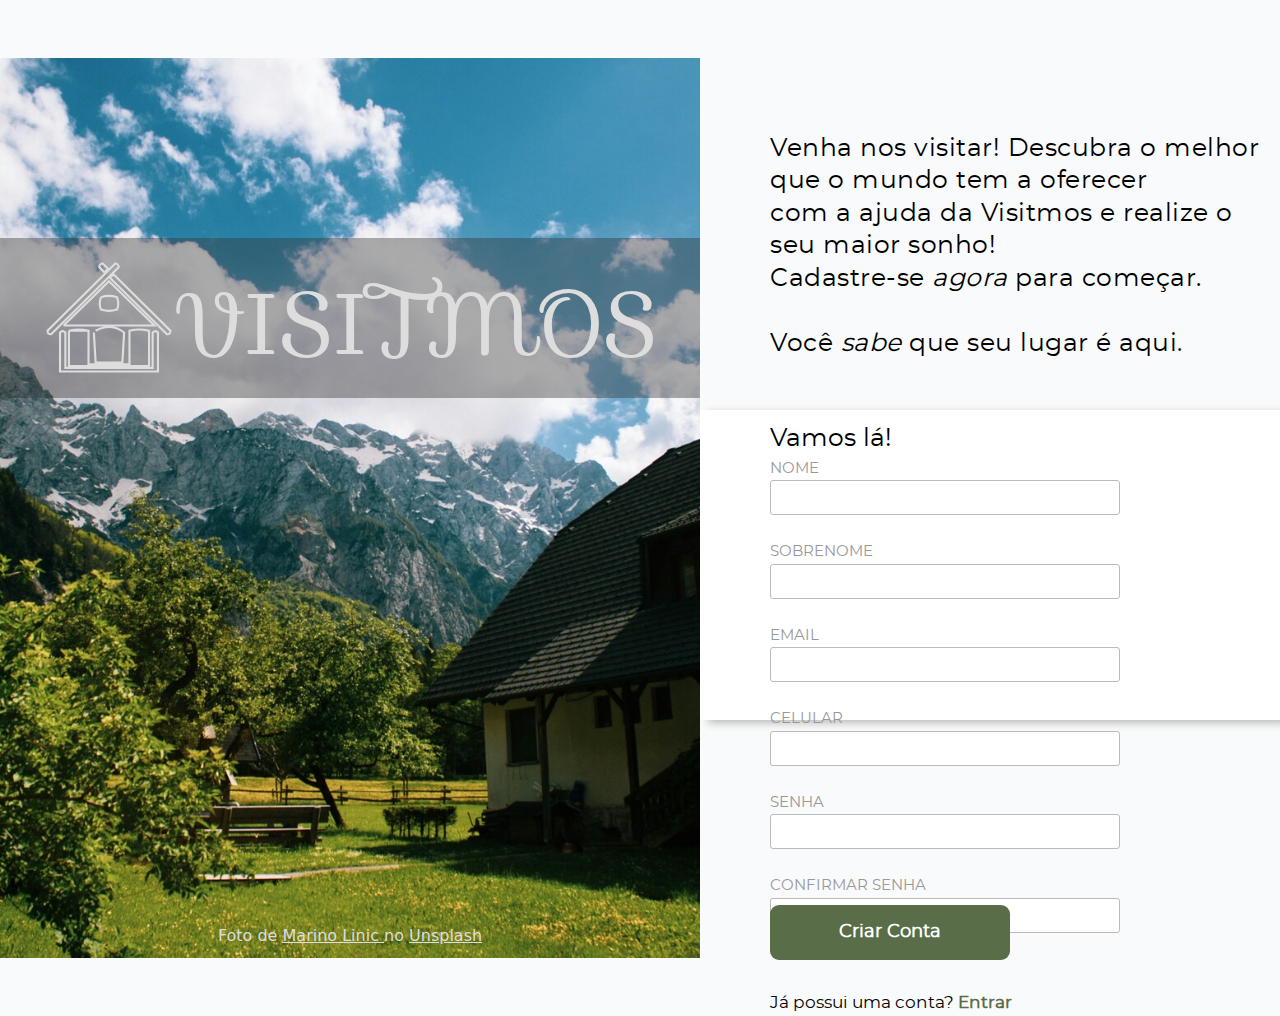
==== index.html @ 50dcae75 "style: remover fonte alternativa e estilizar entrar" ====
<!DOCTYPE html>
<html lang="pt-BR">
  <head>
    <meta charset="UTF-8" />
    <meta name="viewport" content="width=device-width, initial-scale=1.0" />
    <link rel="stylesheet" href="style.css" />
    <title>Document</title>
  </head>
  <body>
    <div class="container-img">
      <figure class="form-photo">
        <img
          class="montanha"
          src="marino-linic-resized.jpg"
          alt="Uma casa com uma montanha no plano de fundo"
        />

        <figcaption class="form-photo-caption">
          Foto de
          <a
            href="https://unsplash.com/@marinolinic?utm_content=creditCopyText&utm_medium=referral&utm_source=unsplash"
          >
            Marino Linic
          </a>
          no
          <a
            href="https://unsplash.com/photos/a-house-with-a-mountain-in-the-background-2BEAqN721hU?utm_content=creditCopyText&utm_medium=referral&utm_source=unsplash"
          >
            Unsplash</a
          >
        </figcaption>
      </figure>
      <a class="container-logo" href="#">
        <img class="logo" src="Visitemos.svg" alt="Logo do serviço" />
        <span>VISITMOS</span>
      </a>
    </div>
    <div class="container-conteudo">
      <h1>
        Venha nos visitar! Descubra o melhor que o mundo tem a oferecer
        com a ajuda da Visitmos e realize o seu maior sonho!
        Cadastre-se <em>agora</em> para começar.

        Você <em>sabe</em> que seu lugar é aqui.
      </h1>
      <form action="" method="post">
        <div>
          <h2>Vamos lá!</h2>
          <ul>
            <li><label for="">NOME</label><input type="text" /></li>
            <li><label for="">SOBRENOME</label><input type="text" /></li>
            <li><label for="">EMAIL</label><input type="email" /></li>
            <li><label for="">CELULAR</label><input type="tel" /></li>
            <li><label for="">SENHA</label><input type="password" /></li>
            <li>
              <label for="">CONFIRMAR SENHA</label><input type="password" />
            </li>
          </ul>
        </div>
        <button type="submit">Criar Conta</button>
      </form>
      <p class="possui">Já possui uma conta? <a href="#">Entrar</a></p>
    </div>
  </body>
</html>
---- style.css ----
@font-face {
  font-family: 'sofiaregular';
  src: url('fonts/sofia-regular-webfont.woff2') format('woff2');
  font-weight: normal;
  font-style: normal;

}


@font-face {
  font-family: 'montserrat';
  src: url('fonts/montserrat-regular-webfont.woff2') format('woff2');
  font-weight: normal;
  font-style: normal;

}

/*
  Reset CSS de Josh Comeau
  https://www.joshwcomeau.com/css/custom-css-reset/
*/
*,
*::before,
*::after {
  box-sizing: border-box;
}

* {
  margin: 0;
}

body {
  line-height: 1.5;
  -webkit-font-smoothing: antialiased;
}

img,
picture,
video,
canvas,
svg {
  display: block;
  max-width: 100%;
}

input,
button,
textarea,
select {
  font: inherit;
}

p,
h1,
h2,
h3,
h4,
h5,
h6 {
  overflow-wrap: break-word;
}

p {
  text-wrap: pretty;
}

h1,
h2,
h3,
h4,
h5,
h6 {
  text-wrap: balance;
}

#root,
#__next {
  isolation: isolate;
}

/* Meu CSS */

:root {
  font-size: 10px;
  font-family: "montserratregular", system-ui, "Segoe UI", Roboto, Helvetica, Arial, sans-serif, "Apple Color Emoji", "Segoe UI Emoji", "Segoe UI Symbol";
}

body {
  display: flex;
  background-color: #F9FAFB;
  align-items: center;
}

.container-img {
  position: relative;
  height: 100vh;
  width: 700px;
}

.form-photo {
  height: 100%;
  width: 100%;
}

.form-photo .montanha {
  height: 100%;
  width: 100%;
  object-fit: cover;
  object-position: left;

}

.container-logo {
  display: flex;
  position: absolute;
  height: 160px;
  width: 100%;
  top: 180px;
  background-color: #3336;
  align-items: center;
  justify-content: center;
  text-decoration: none;
  color: #ddd;
  box-sizing: border-box;
}

.logo {
  height: 115px;
}

.container-logo span {
  margin-top: 15px;
  font-family: "sofiaregular";
  font-size: 8.5rem;
  overflow: clip;
}

.form-photo-caption {
  position: absolute;
  width: 100%;
  text-align: center;
  bottom: 10px;
  color: #ddd;
  font-size: 1.6rem;
}

.form-photo-caption a {
  color: #ddd;
}

.container-conteudo {
  align-self: stretch;
  flex: 1;
  margin-top: 100px;
}

h1,h2,form,label,button,.possui {
  font-family: "montserrat";
  font-weight: 500;
}

h1 {
  white-space: pre-line;
  font-size: 2.5rem;
  line-height: 1.3;
  letter-spacing: 0.05rem;
  margin-left: 70px;
}

h2 {
  font-size: 2.5rem;
  font-weight: 500;
  margin-bottom: 25 px;
  padding-top: 10px;
}

form>div {
  margin-top: 50px;
  background-color: #FFF;
  height: 310px;
  box-shadow: 8px 3px 8px #bbb;
}

form>div>* {
  margin-left: 70px;
}

form ul {
  list-style-type: none;
  padding: 0;
}

form label {
  display: block;
  font-size: 1.5rem;
  color: #999;
}

form input {
  border: 1px solid;
  border-radius: 3px;
  border-color: #bbb;
  height: 3.5rem;
  width: 350px;
  font-size: 2rem;
}

form li {
  margin-bottom: 26px;
}

form li:nth-child(2n-1) {
  float: left;
  width: auto;
  list-style: outside none none;
  margin-right: 150px;
}

form button {
  margin-left: 70px;
  margin-top: 30px;
  width: 240px;
  height: 55px;
  font-size: 1.8rem;
  font-weight: bold;
  border: 0;
  border-radius: 9px;
  background-color: #596D48;
  color: #FFF;
}

.possui {
  font-weight: normal;
  margin-left: 70px;
  margin-top: 30px;
  font-size: 1.7rem;
}

.possui a {
  color: #596D48;
  text-decoration: none;
  font-weight: 900;
}
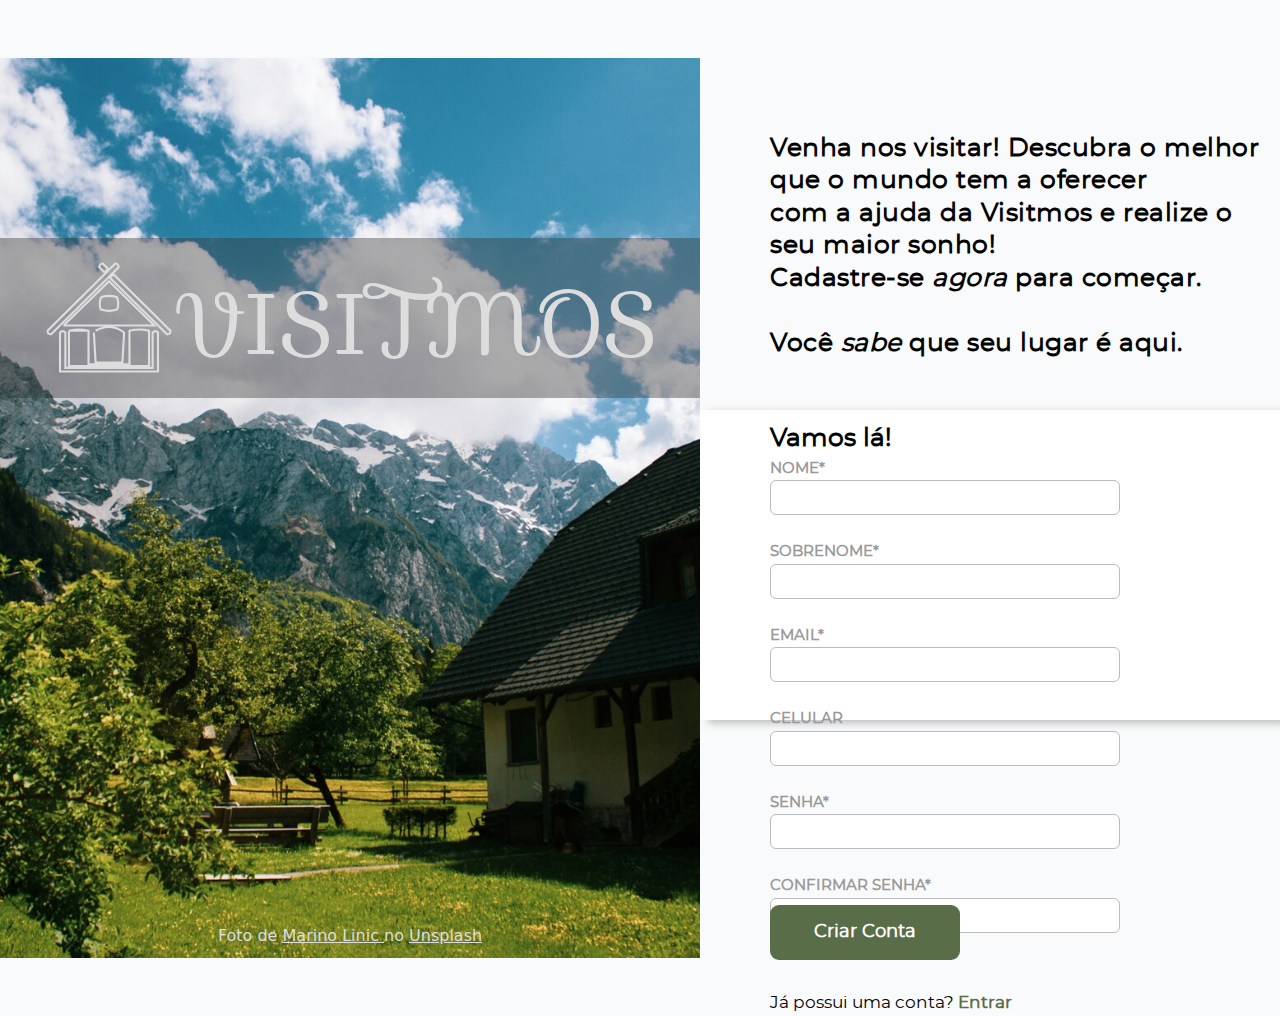
==== commit 2151acf6: "style: adicionar foco aos inputs" ====
--- a/index.html
+++ b/index.html
@@ -47,14 +47,12 @@
         <div>
           <h2>Vamos lá!</h2>
           <ul>
-            <li><label for="">NOME</label><input type="text" /></li>
-            <li><label for="">SOBRENOME</label><input type="text" /></li>
-            <li><label for="">EMAIL</label><input type="email" /></li>
+            <li><label for="">NOME*</label><input type="text" /></li>
+            <li><label for="">SOBRENOME*</label><input type="text" /></li>
+            <li><label for="">EMAIL*</label><input type="email" /></li>
             <li><label for="">CELULAR</label><input type="tel" /></li>
-            <li><label for="">SENHA</label><input type="password" /></li>
-            <li>
-              <label for="">CONFIRMAR SENHA</label><input type="password" />
-            </li>
+            <li><label for="">SENHA*</label><input type="password" /></li>
+            <li><label for="">CONFIRMAR SENHA*</label><input type="password" /></li>
           </ul>
         </div>
         <button type="submit">Criar Conta</button>
--- a/style.css
+++ b/style.css
@@ -156,7 +156,7 @@
 
 h1,h2,form,label,button,.possui {
   font-family: "montserrat";
-  font-weight: 500;
+  font-weight: 700;
 }
 
 h1 {
@@ -169,7 +169,6 @@
 
 h2 {
   font-size: 2.5rem;
-  font-weight: 500;
   margin-bottom: 25 px;
   padding-top: 10px;
 }
@@ -198,11 +197,17 @@
 
 form input {
   border: 1px solid;
-  border-radius: 3px;
+  border-radius: 6px;
   border-color: #bbb;
   height: 3.5rem;
   width: 350px;
   font-size: 2rem;
+}
+
+form input:focus {
+  border: 2px solid blue;
+  outline: none;
+  box-shadow: 4px 2px 4px lightblue;
 }
 
 form li {
@@ -219,7 +224,7 @@
 form button {
   margin-left: 70px;
   margin-top: 30px;
-  width: 240px;
+  width: 190px;
   height: 55px;
   font-size: 1.8rem;
   font-weight: bold;
@@ -240,4 +245,4 @@
   color: #596D48;
   text-decoration: none;
   font-weight: 900;
-}+}
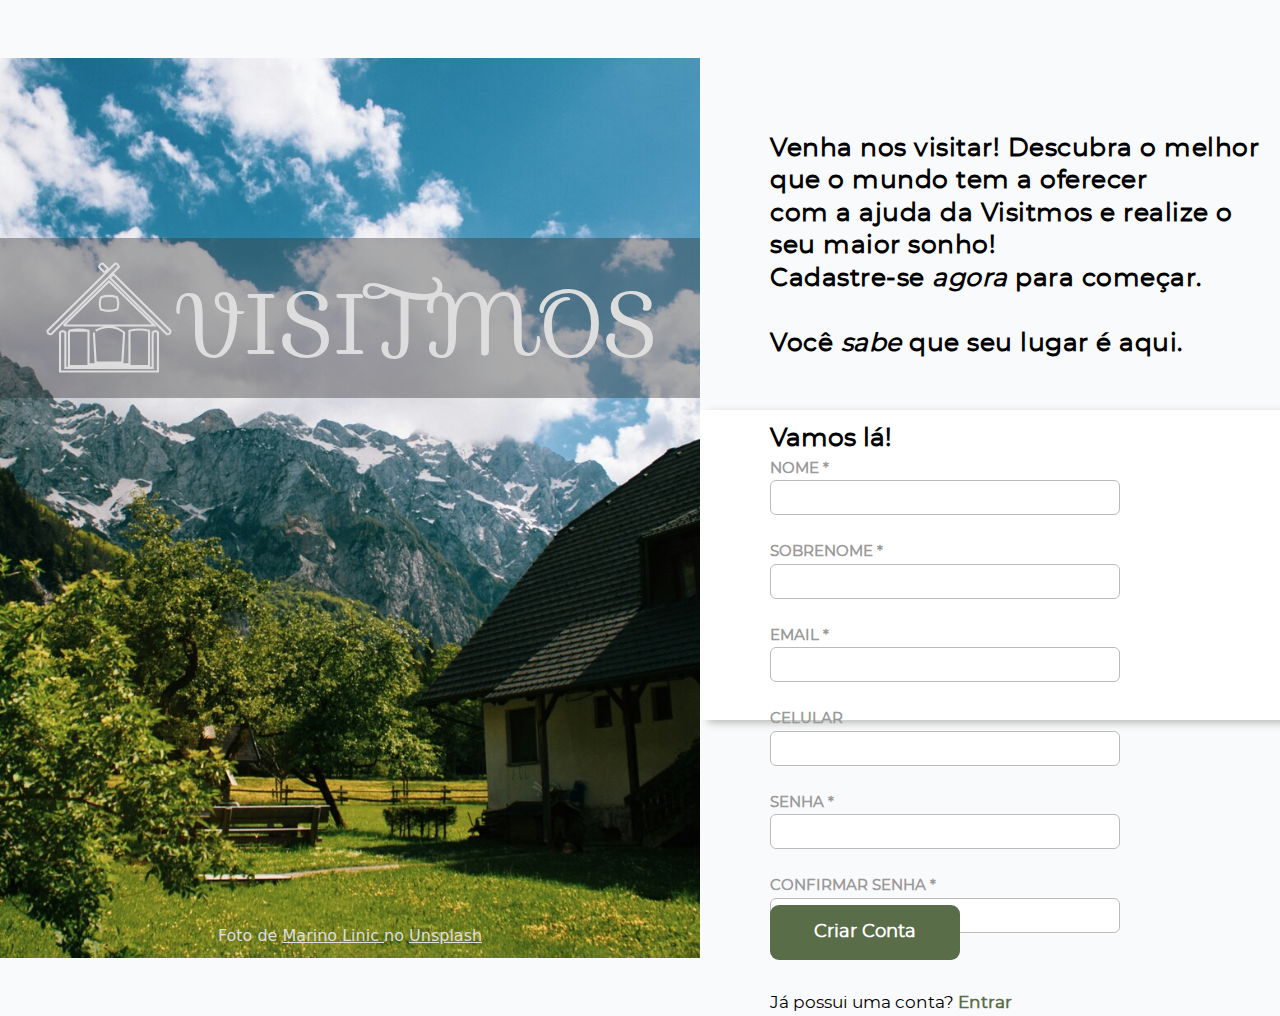
==== commit 5e190c2e: "feat: transformar campos de input em required" ====
--- a/index.html
+++ b/index.html
@@ -47,12 +47,12 @@
         <div>
           <h2>Vamos lá!</h2>
           <ul>
-            <li><label for="">NOME*</label><input type="text" /></li>
-            <li><label for="">SOBRENOME*</label><input type="text" /></li>
-            <li><label for="">EMAIL*</label><input type="email" /></li>
+            <li><label for="">NOME *</label><input type="text" required /></li>
+            <li><label for="">SOBRENOME *</label><input type="text" required /></li>
+            <li><label for="">EMAIL *</label><input type="email" required /></li>
             <li><label for="">CELULAR</label><input type="tel" /></li>
-            <li><label for="">SENHA*</label><input type="password" /></li>
-            <li><label for="">CONFIRMAR SENHA*</label><input type="password" /></li>
+            <li><label for="">SENHA *</label><input type="password" required /></li>
+            <li><label for="">CONFIRMAR SENHA *</label><input type="password" required /></li>
           </ul>
         </div>
         <button type="submit">Criar Conta</button>
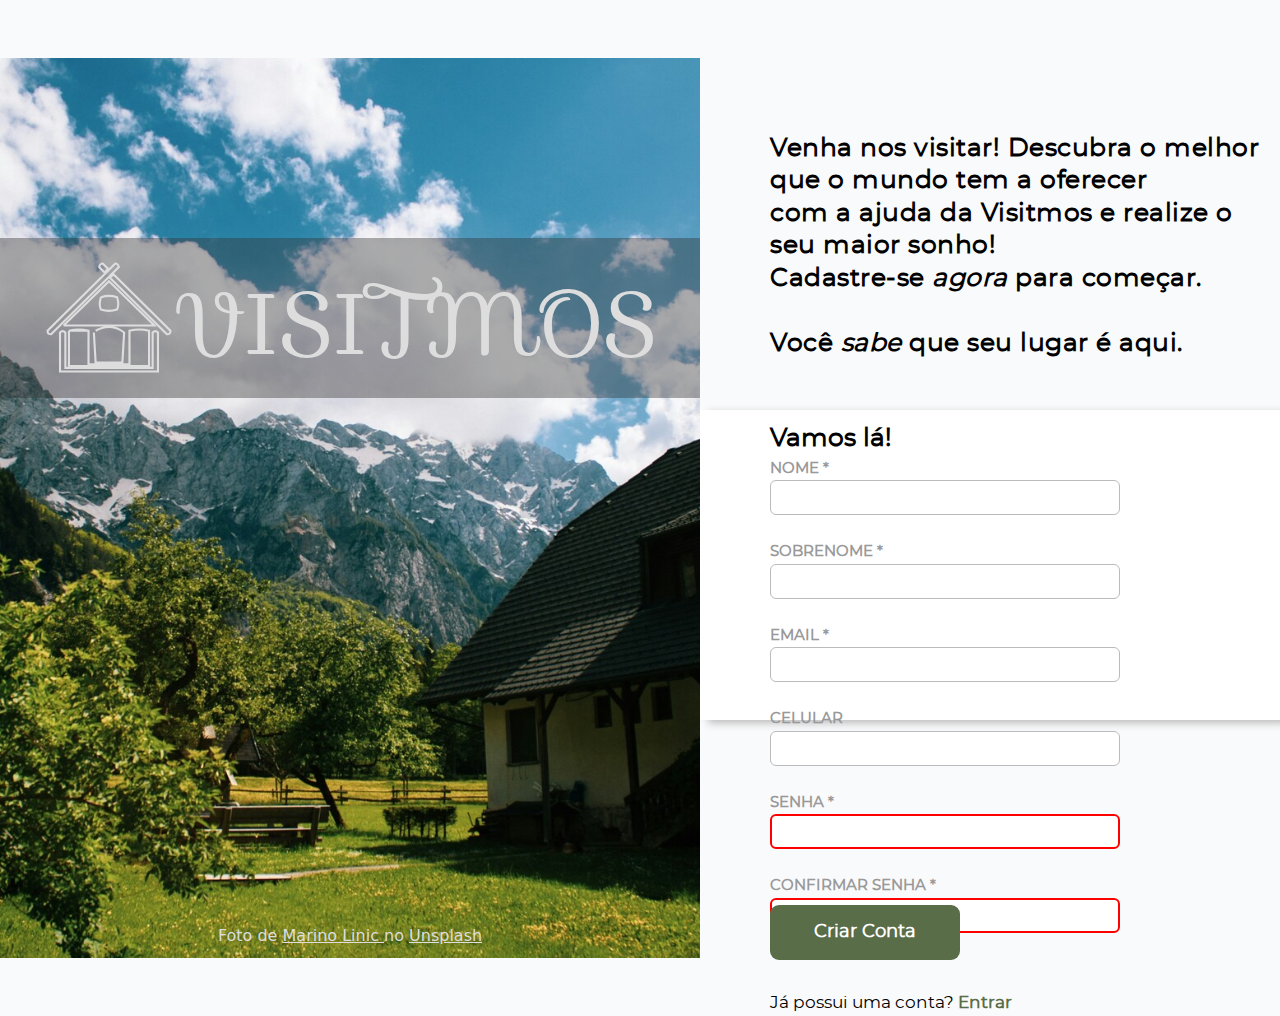
==== commit 4ebfa481: "feat: adicionar validação regex na senha" ====
--- a/index.html
+++ b/index.html
@@ -51,8 +51,8 @@
             <li><label for="">SOBRENOME *</label><input type="text" required /></li>
             <li><label for="">EMAIL *</label><input type="email" required /></li>
             <li><label for="">CELULAR</label><input type="tel" /></li>
-            <li><label for="">SENHA *</label><input type="password" required /></li>
-            <li><label for="">CONFIRMAR SENHA *</label><input type="password" required /></li>
+            <li><label for="">SENHA *</label><input type="password" required pattern="^(?=.*[A-Za-z])(?=.*\d)[A-Za-z\d]{8,}$"/></li>
+            <li><label for="">CONFIRMAR SENHA *</label><input type="password" required pattern="^(?=.*[A-Za-z])(?=.*\d)[A-Za-z\d]{8,}$" /></li>
           </ul>
         </div>
         <button type="submit">Criar Conta</button>
--- a/style.css
+++ b/style.css
@@ -207,7 +207,12 @@
 form input:focus {
   border: 2px solid blue;
   outline: none;
-  box-shadow: 4px 2px 4px lightblue;
+  box-shadow: 2px 1px 2px lightblue;
+}
+
+form input[type="password"]:invalid {
+  border: 2px solid red;
+  outline: none;
 }
 
 form li {
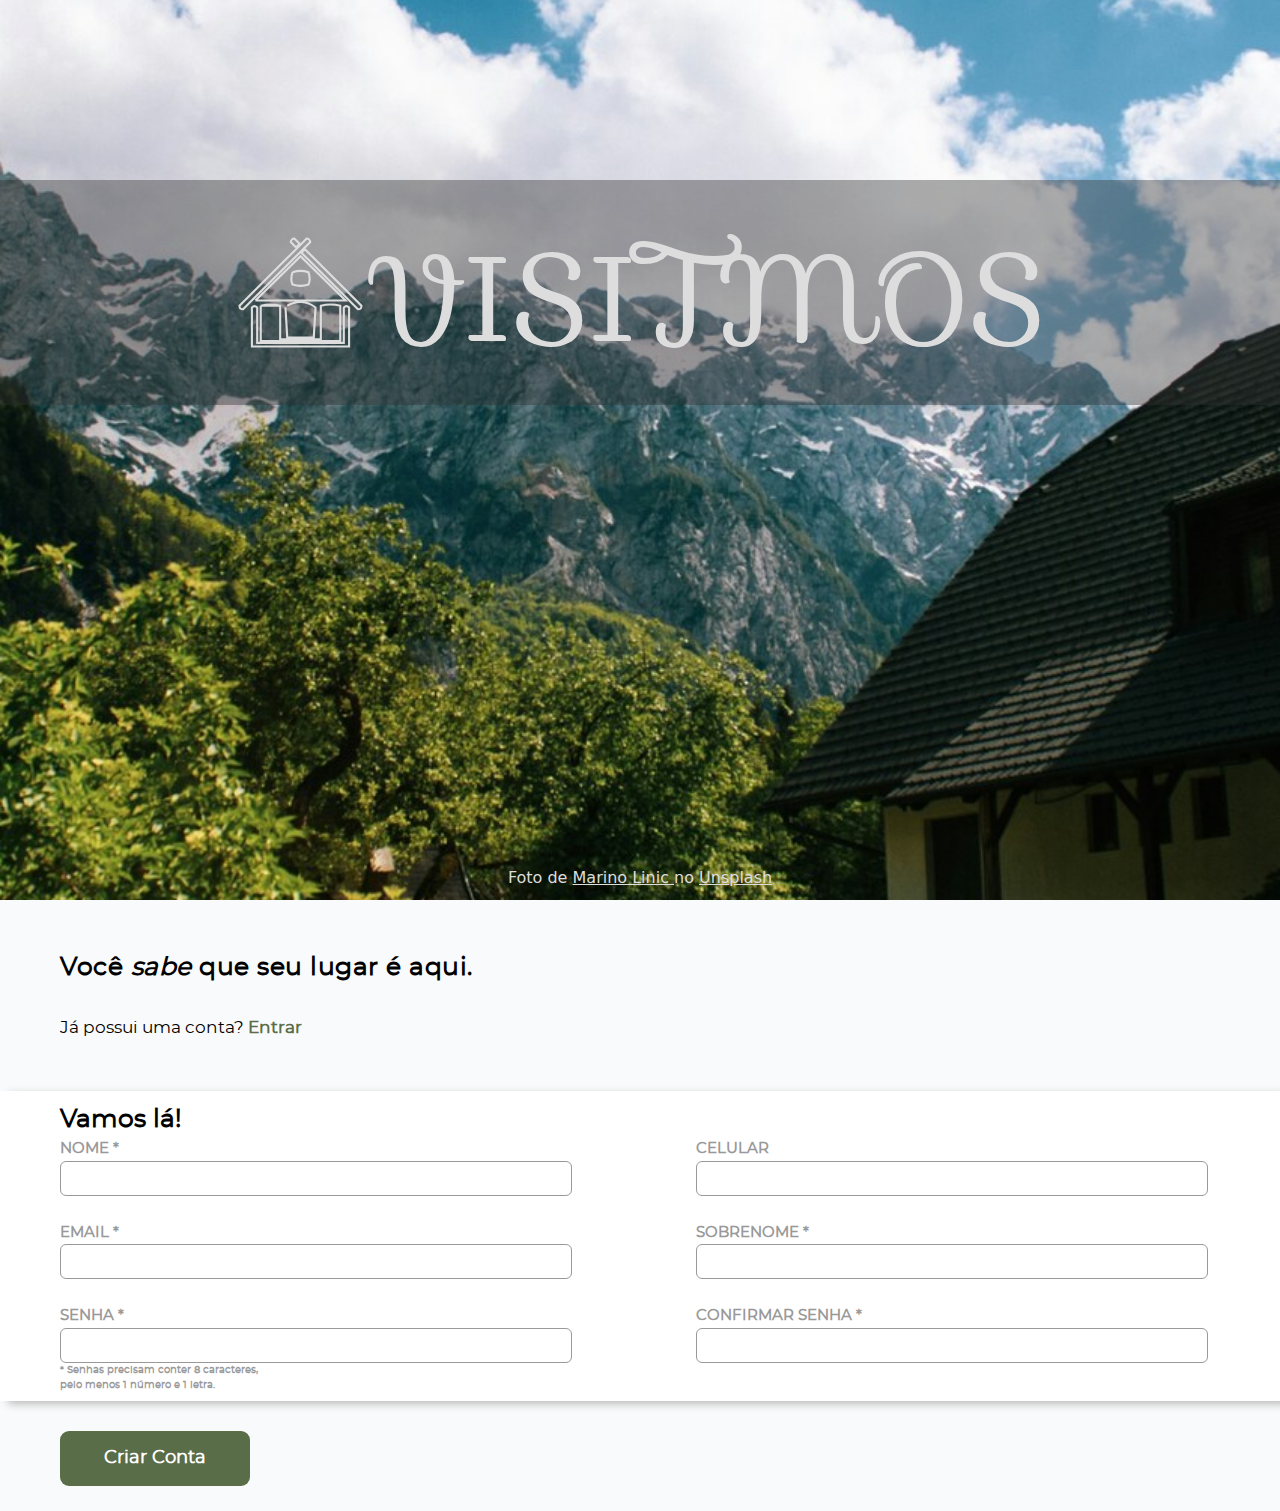
==== commit 03382781: "style: adicionar design responsivo à página" ====
--- a/index.html
+++ b/index.html
@@ -36,26 +36,31 @@
       </a>
     </div>
     <div class="container-conteudo">
-      <h1>
-        Venha nos visitar! Descubra o melhor que o mundo tem a oferecer
-        com a ajuda da Visitmos e realize o seu maior sonho!
-        Cadastre-se <em>agora</em> para começar.
+      <div class="texto">
+        <h1>Venha nos visitar! Descubra o melhor que o mundo tem a oferecer</h1>
+        <h1>com a ajuda da Visitmos e realize o seu maior sonho!</h1>
+        <h1>Cadastre-se <em>agora</em> para começar.</h1>
 
-        Você <em>sabe</em> que seu lugar é aqui.
-      </h1>
+        <h1>Você <em>sabe</em> que seu lugar é aqui.</h1>
+      </div> 
       <form action="" method="post">
         <div>
           <h2>Vamos lá!</h2>
           <ul>
             <li><label for="">NOME *</label><input type="text" required /></li>
-            <li><label for="">SOBRENOME *</label><input type="text" required /></li>
             <li><label for="">EMAIL *</label><input type="email" required /></li>
+            <li class="senha"><label for="">SENHA *</label><input type="password" required pattern="^(?=.*[A-Za-z])(?=.*\d)[A-Za-z\d]{8,}$"/></li>
+            <p class="requerimentos">* Senhas precisam conter 8 caracteres,
+                                     pelo menos 1 número e 1 letra.
+            </p>
             <li><label for="">CELULAR</label><input type="tel" /></li>
-            <li><label for="">SENHA *</label><input type="password" required pattern="^(?=.*[A-Za-z])(?=.*\d)[A-Za-z\d]{8,}$"/></li>
+            <li><label for="">SOBRENOME *</label><input type="text" required /></li>          
             <li><label for="">CONFIRMAR SENHA *</label><input type="password" required pattern="^(?=.*[A-Za-z])(?=.*\d)[A-Za-z\d]{8,}$" /></li>
           </ul>
         </div>
+        
         <button type="submit">Criar Conta</button>
+        
       </form>
       <p class="possui">Já possui uma conta? <a href="#">Entrar</a></p>
     </div>
--- a/style.css
+++ b/style.css
@@ -89,11 +89,12 @@
   display: flex;
   background-color: #F9FAFB;
   align-items: center;
+  height: 100vh;
 }
 
 .container-img {
   position: relative;
-  height: 100vh;
+  height: 100%;
   width: 700px;
 }
 
@@ -103,7 +104,7 @@
 }
 
 .form-photo .montanha {
-  height: 100%;
+  height: max(800px,100%);
   width: 100%;
   object-fit: cover;
   object-position: left;
@@ -131,7 +132,7 @@
 .container-logo span {
   margin-top: 15px;
   font-family: "sofiaregular";
-  font-size: 8.5rem;
+  font-size: 7rem;
   overflow: clip;
 }
 
@@ -159,12 +160,19 @@
   font-weight: 700;
 }
 
+.texto {
+  height: 190px;
+}
+
 h1 {
-  white-space: pre-line;
-  font-size: 2.5rem;
-  line-height: 1.3;
+  font-size: clamp(2rem, 1.3vw, 2.5rem);
+  line-height: 1.4;
   letter-spacing: 0.05rem;
   margin-left: 70px;
+}
+
+h1:last-of-type{
+  margin-top: 5rem;
 }
 
 h2 {
@@ -185,8 +193,20 @@
 }
 
 form ul {
+  display: inline-block;
   list-style-type: none;
   padding: 0;
+  columns: 2;
+  -webkit-columns: 2;
+  -moz-columns: 2;
+}
+
+form ul .requerimentos {
+  position: absolute;
+  margin-top: -26px;
+  white-space: pre-line;
+  color: #999;
+  
 }
 
 form label {
@@ -198,32 +218,26 @@
 form input {
   border: 1px solid;
   border-radius: 6px;
-  border-color: #bbb;
+  border-color: #999;
   height: 3.5rem;
-  width: 350px;
-  font-size: 2rem;
+  width: clamp(290px, 20vw, 350px);
+  font-size: 1.5rem;
 }
 
 form input:focus {
   border: 2px solid blue;
   outline: none;
-  box-shadow: 2px 1px 2px lightblue;
-}
-
-form input[type="password"]:invalid {
+  box-shadow: 2px 2px 3px #ccc;
+}
+
+form input[type="password"]:user-invalid {
   border: 2px solid red;
   outline: none;
 }
 
 form li {
-  margin-bottom: 26px;
-}
-
-form li:nth-child(2n-1) {
-  float: left;
-  width: auto;
-  list-style: outside none none;
-  margin-right: 150px;
+  margin: 0 clamp(25px, 5vw, 80px) 26px 0;
+
 }
 
 form button {
@@ -251,3 +265,119 @@
   text-decoration: none;
   font-weight: 900;
 }
+
+@media (max-width: 1350px) {
+  
+  
+ 
+  body {
+    flex-direction: column;
+  }
+  
+  .container-img {
+    width: 100%;
+  }
+
+  .form-photo .montanha {
+    height: 100%;
+  }
+  .container-conteudo {
+    display: flex;
+    flex-direction: column;
+    margin-top: 0;
+  }
+
+  .container-logo {
+    height: clamp(100px, min(30vw, 25vh), 280px);
+    top: clamp(30px, 25vh, 180px);
+  }
+
+  .container-logo span {
+    margin-top: 15px;
+    font-size: clamp(2.7rem, 10vw, 12rem);
+
+  }
+  
+  .logo {
+    height: clamp(35px, 13vw, 115px);
+  }
+
+  .texto { 
+    height: auto;
+  }
+
+  h1:not(:last-of-type){
+    display: none;
+  }
+
+  h1, form>div>*, form button, .possui {
+    margin-left: 60px;
+  }
+  
+  h1 {
+    font-size: clamp(2rem, 2.4vw, 2.5rem) ;
+  }
+
+  form {
+    align-self: stretch;
+    order: 1;
+  }
+
+  form li {
+    margin: 0 min(calc(-40px + 12vw), 160px) 26px 0;
+  
+  }
+
+  form input {
+    width: max(240px, 40vw);;
+  }
+
+  form button {
+    margin-bottom: 25px;
+  }
+
+}
+
+@media (max-width: 860px) {
+
+  .container-conteudo {
+    text-align: center;
+  }
+
+  h1, form>div>*, form button, .possui {
+    margin-left: 0;
+  }
+
+  h1 {
+    font-size: 2.3rem;
+  }
+
+  form ul {
+    columns: 1;
+    -webkit-columns: 1;
+    -moz-columns: 1;
+  }
+  
+  form>div {
+    height: 550px;
+  }
+  
+  form ul {
+    width: 90%
+  }
+
+  form li {
+    margin-right: 0;
+  }
+  form input {
+    width: 100%;
+
+  }
+  
+  form ul .requerimentos {
+    --shift: calc((90% - 345.56px)*2);
+    text-align: left;
+    white-space: nowrap;
+  }
+  
+}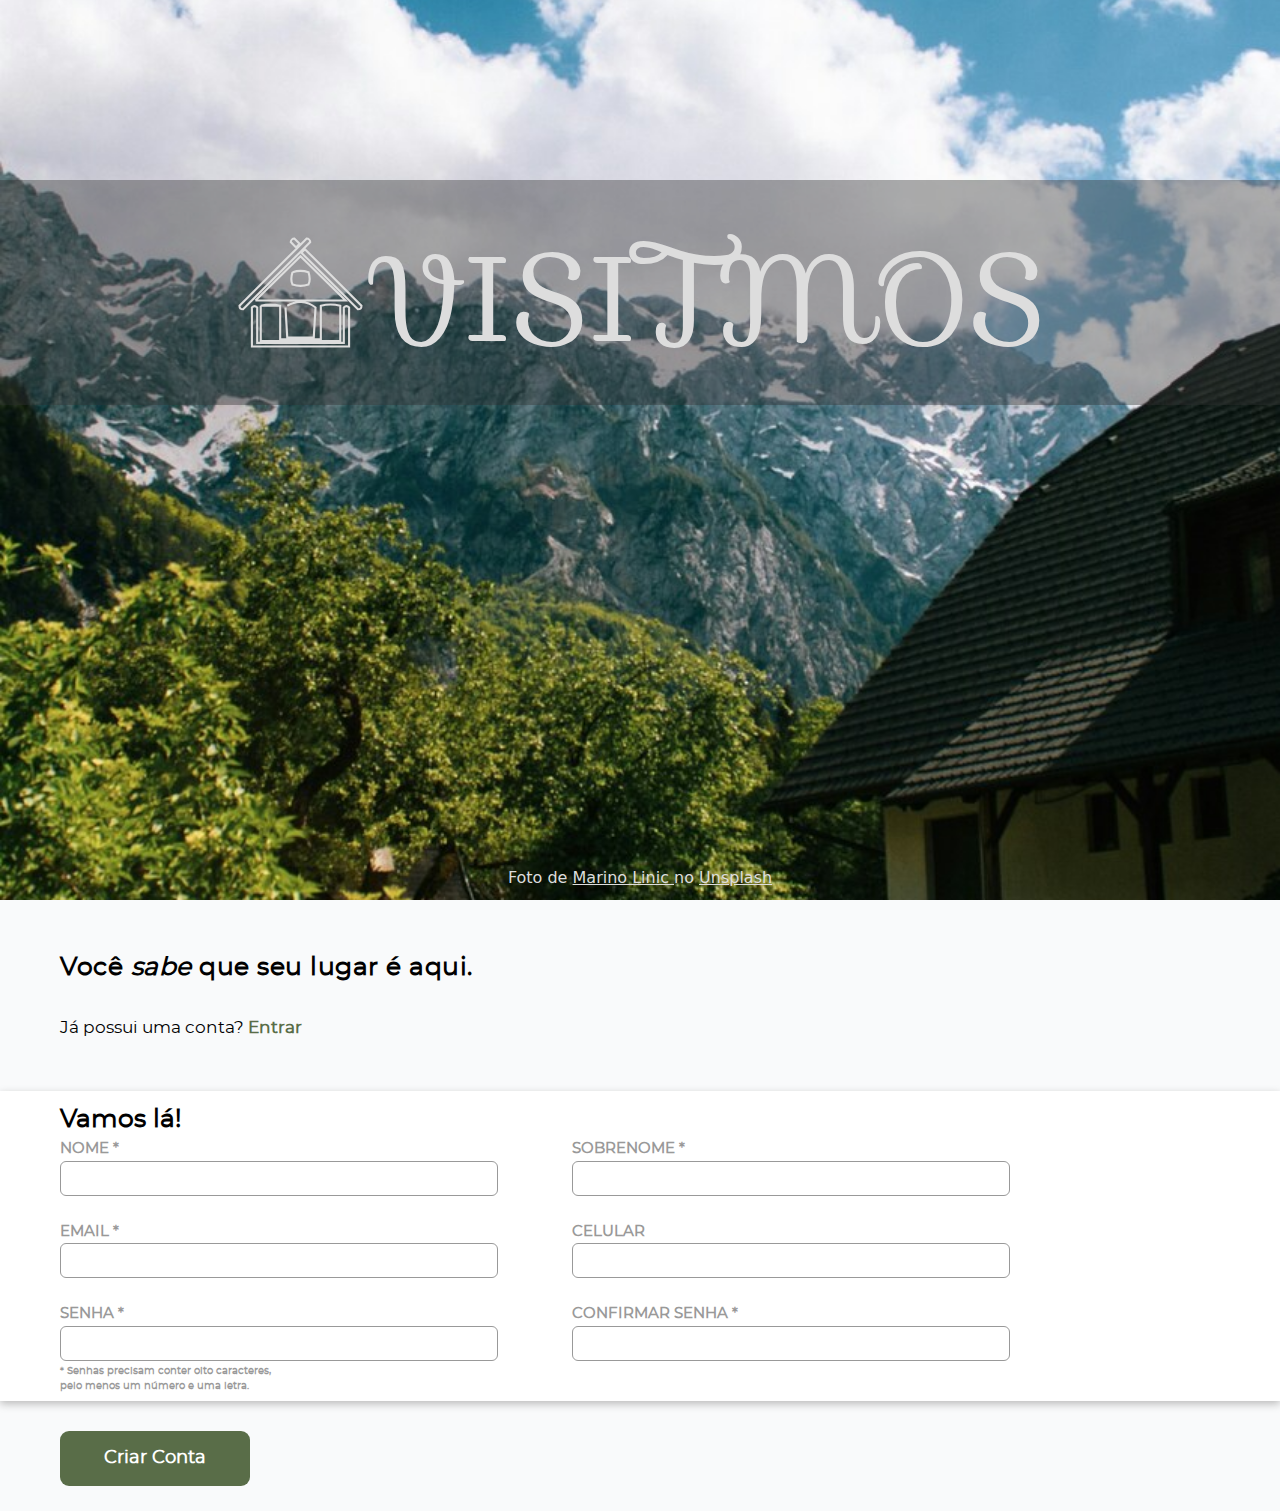
==== commit 5e402327: "style: arrumar posicionamento da lista com flexbox" ====
--- a/index.html
+++ b/index.html
@@ -47,15 +47,15 @@
         <div>
           <h2>Vamos lá!</h2>
           <ul>
-            <li><label for="">NOME *</label><input type="text" required /></li>
-            <li><label for="">EMAIL *</label><input type="email" required /></li>
-            <li class="senha"><label for="">SENHA *</label><input type="password" required pattern="^(?=.*[A-Za-z])(?=.*\d)[A-Za-z\d]{8,}$"/></li>
-            <p class="requerimentos">* Senhas precisam conter 8 caracteres,
-                                     pelo menos 1 número e 1 letra.
-            </p>
-            <li><label for="">CELULAR</label><input type="tel" /></li>
-            <li><label for="">SOBRENOME *</label><input type="text" required /></li>          
-            <li><label for="">CONFIRMAR SENHA *</label><input type="password" required pattern="^(?=.*[A-Za-z])(?=.*\d)[A-Za-z\d]{8,}$" /></li>
+            <li class="nome"><label for="">NOME *</label><input type="text" required /></li>
+            <li class="sobrenome"><label for="">SOBRENOME *</label><input type="text" required /></li>
+            <li class="email"><label for="">EMAIL *</label><input type="email" required /></li>
+            <li class="celular"><label for="">CELULAR</label><input type="tel" /></li>  
+            <li class="senha"><label for="">SENHA *</label><input type="password" required pattern="^(?=.*[A-Za-z])(?=.*\d)[A-Za-z\d]{8,}$"/></li>      
+            <li class="confirmar-senha"><label for="">CONFIRMAR SENHA *</label><input type="password" required pattern="^(?=.*[A-Za-z])(?=.*\d)[A-Za-z\d]{8,}$" /></li>
+            <p class="requerimentos">* Senhas precisam conter oito caracteres,
+                                       pelo menos um número e uma letra.
+            </p>  
           </ul>
         </div>
         
--- a/style.css
+++ b/style.css
@@ -150,6 +150,7 @@
 }
 
 .container-conteudo {
+  --margem: min(6%,70px);
   align-self: stretch;
   flex: 1;
   margin-top: 100px;
@@ -168,7 +169,7 @@
   font-size: clamp(2rem, 1.3vw, 2.5rem);
   line-height: 1.4;
   letter-spacing: 0.05rem;
-  margin-left: 70px;
+  margin-left: var(--margem);
 }
 
 h1:last-of-type{
@@ -185,28 +186,36 @@
   margin-top: 50px;
   background-color: #FFF;
   height: 310px;
-  box-shadow: 8px 3px 8px #bbb;
+  box-shadow: 0 3px 8px #bbb;
 }
 
 form>div>* {
-  margin-left: 70px;
+  margin-left: var(--margem);
 }
 
 form ul {
-  display: inline-block;
+  display: flex;
+  flex-wrap: wrap;
+  position: relative;
+  width: 810px;
   list-style-type: none;
   padding: 0;
-  columns: 2;
-  -webkit-columns: 2;
-  -moz-columns: 2;
 }
 
 form ul .requerimentos {
   position: absolute;
+  bottom: -33px;
   margin-top: -26px;
   white-space: pre-line;
   color: #999;
   
+}
+
+form li, .requerimentos {
+  width: 45%;
+  margin-right: 5%;
+  margin-bottom: 25px;
+
 }
 
 form label {
@@ -220,7 +229,7 @@
   border-radius: 6px;
   border-color: #999;
   height: 3.5rem;
-  width: clamp(290px, 20vw, 350px);
+  width: 95%;
   font-size: 1.5rem;
 }
 
@@ -235,13 +244,8 @@
   outline: none;
 }
 
-form li {
-  margin: 0 clamp(25px, 5vw, 80px) 26px 0;
-
-}
-
 form button {
-  margin-left: 70px;
+  margin-left: var(--margem);
   margin-top: 30px;
   width: 190px;
   height: 55px;
@@ -255,7 +259,7 @@
 
 .possui {
   font-weight: normal;
-  margin-left: 70px;
+  margin-left: var(--margem);
   margin-top: 30px;
   font-size: 1.7rem;
 }
@@ -281,27 +285,28 @@
   .form-photo .montanha {
     height: 100%;
   }
+
+  .container-logo {
+    height: clamp(100px, min(30vw, 25vh), 280px);
+    top: clamp(30px, 25vh, 180px);
+  }
+
+  .container-logo span {
+    margin-top: 15px;
+    font-size: clamp(2.7rem, 10vw, 12rem);
+
+  }
+  
+  .logo {
+    height: clamp(35px, 13vw, 115px);
+  }
+
   .container-conteudo {
     display: flex;
     flex-direction: column;
     margin-top: 0;
   }
 
-  .container-logo {
-    height: clamp(100px, min(30vw, 25vh), 280px);
-    top: clamp(30px, 25vh, 180px);
-  }
-
-  .container-logo span {
-    margin-top: 15px;
-    font-size: clamp(2.7rem, 10vw, 12rem);
-
-  }
-  
-  .logo {
-    height: clamp(35px, 13vw, 115px);
-  }
-
   .texto { 
     height: auto;
   }
@@ -322,16 +327,10 @@
     align-self: stretch;
     order: 1;
   }
-
-  form li {
-    margin: 0 min(calc(-40px + 12vw), 160px) 26px 0;
-  
-  }
-
-  form input {
-    width: max(240px, 40vw);;
-  }
-
+  form ul {
+    width:80%;
+    min-width: 800px;
+  }
   form button {
     margin-bottom: 25px;
   }
@@ -342,6 +341,7 @@
 
   .container-conteudo {
     text-align: center;
+    --largura-li: clamp(140px, 100px + 50vw, 400px);
   }
 
   h1, form>div>*, form button, .possui {
@@ -353,31 +353,35 @@
   }
 
   form ul {
-    columns: 1;
-    -webkit-columns: 1;
-    -moz-columns: 1;
+    flex-direction: column;
+    align-items: center;
+    text-align: center;
   }
   
   form>div {
-    height: 550px;
+    height: 560px;
   }
   
   form ul {
-    width: 90%
+    width: 100%;
+    min-width: 0;
   }
 
   form li {
     margin-right: 0;
+    width: var(--largura-li);
   }
   form input {
     width: 100%;
 
   }
-  
   form ul .requerimentos {
-    --shift: calc((90% - 345.56px)*2);
+    white-space: normal;
+    width: var(--largura-li);
+    margin: auto;
     text-align: left;
-    white-space: nowrap;
+    bottom: -10px;
+
   }
   
 }